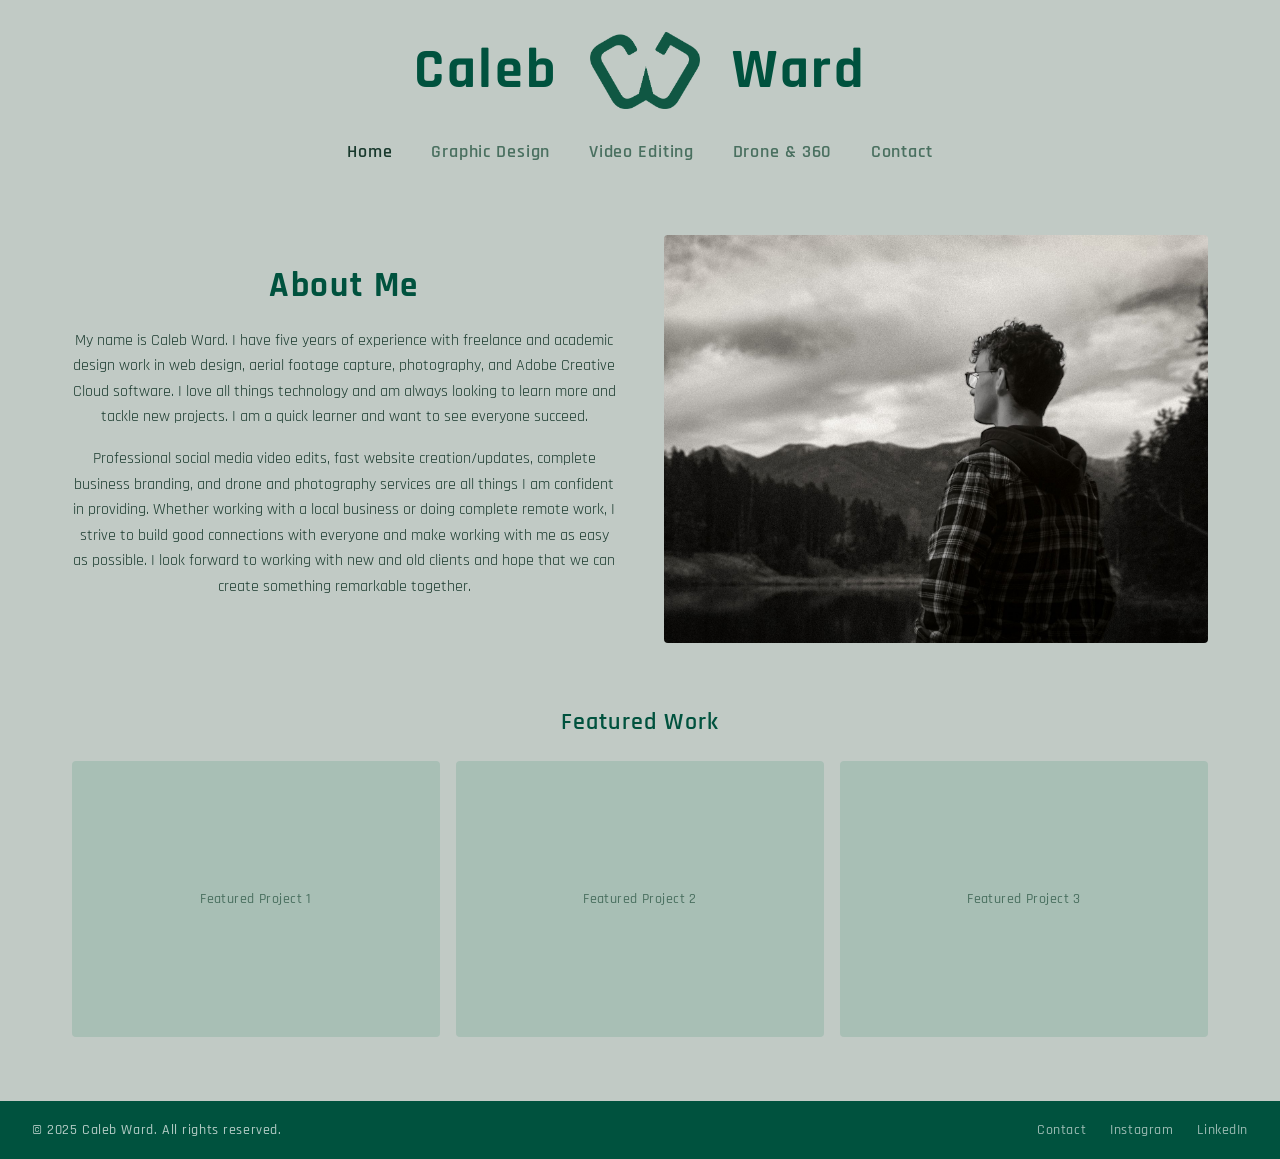
==== index.html @ f496b3b6 "Add files via upload" ====
<!DOCTYPE html>
<html lang="en">
<head>
  <meta charset="UTF-8">
  <meta name="viewport" content="width=device-width, initial-scale=1.0">
  <title>Caleb Ward — Portfolio</title>
  <link href="https://fonts.googleapis.com/css2?family=Rajdhani:wght@400;500;600;700&display=swap" rel="stylesheet">
  <style>
    * { margin: 0; padding: 0; box-sizing: border-box; }

    :root {
      --green-dark: #00523e;
      --green-mid: #2a7a60;
      --bg: #c1cac5;
      --text: #1a3a2e;
      --text-muted: #4a7060;
      --card-bg: #a8bfb5;
      --input-border: #2a7a60;
    }

    body {
      font-family: 'Rajdhani', sans-serif;
      background: var(--bg);
      color: var(--text);
      min-height: 100vh;
      display: flex;
      flex-direction: column;
    }

    /* ── Header ── */
    header {
      text-align: center;
      padding: 2rem 1rem 1rem;
    }

    .logo {
      display: flex;
      align-items: center;
      justify-content: center;
      gap: 2rem;
      margin-bottom: 1.5rem;
    }

    .logo-name {
      font-size: clamp(2rem, 5vw, 3.5rem);
      font-weight: 700;
      color: var(--green-dark);
      letter-spacing: 0.05em;
    }

    .logo-icon {
      width: clamp(65px, 10vw, 110px);
      height: auto;
    }

    /* ── Nav ── */
    nav {
      display: flex;
      justify-content: center;
      gap: clamp(1rem, 3vw, 3rem);
      flex-wrap: wrap;
      padding: 0.5rem 1rem;
    }

    nav a {
      text-decoration: none;
      color: var(--text-muted);
      font-size: clamp(0.95rem, 1.5vw, 1.1rem);
      font-weight: 600;
      letter-spacing: 0.05em;
      transition: color 0.2s;
    }

    nav a:hover, nav a.active {
      color: var(--text);
      font-weight: 600;
    }

    /* ── Main ── */
    main { flex: 1; }

    /* ── Pages ── */
    .page { display: none; padding: 3rem 2rem 4rem; max-width: 1200px; margin: 0 auto; }
    .page.active { display: block; }

    /* ── Titles ── */
    .section-title {
      text-align: center;
      font-size: clamp(1.6rem, 3vw, 2.2rem);
      font-weight: 700;
      color: var(--green-dark);
      margin-bottom: 2.5rem;
      letter-spacing: 0.05em;
    }

    .section-subtitle {
      font-size: clamp(1.2rem, 2vw, 1.5rem);
      font-weight: 600;
      color: var(--green-dark);
      margin: 3rem 0 1.5rem;
      letter-spacing: 0.05em;
      text-align: center;
    }

    /* ── Home layout ── */
    .home-layout {
      display: grid;
      grid-template-columns: 1fr 1fr;
      gap: 3rem;
      align-items: center;
      margin-bottom: 4rem;
    }

    .home-text h2 {
      font-size: clamp(1.5rem, 3vw, 2.2rem);
      font-weight: 700;
      color: var(--green-dark);
      margin-bottom: 1.25rem;
      letter-spacing: 0.05em;
    }

    .home-text p {
      color: var(--text);
      line-height: 1.6;
      margin-bottom: 1rem;
      font-size: 1rem;
      text-align: center;
    }

    .home-photo {
      width: 100%;
      aspect-ratio: 4/3;
      background: var(--card-bg);
      border-radius: 4px;
      overflow: hidden;
      display: flex;
      align-items: center;
      justify-content: center;
      color: var(--text-muted);
      font-size: 0.9rem;
    }

    .home-photo img { width: 100%; height: 100%; object-fit: cover; }

  
    /* ── Featured strip ── */
    .featured-strip {
      display: grid;
      grid-template-columns: repeat(3, 1fr);
      gap: 1rem;
    }

    /* ── Grid ── */
    .grid-2 {
      display: grid;
      grid-template-columns: 1fr 1fr;
      gap: 1.5rem;
    }

    .grid-item {
      background: var(--card-bg);
      border-radius: 4px;
      overflow: hidden;
      aspect-ratio: 16/10;
      display: flex;
      align-items: center;
      justify-content: center;
      color: var(--text-muted);
      font-size: 0.9rem;
      font-weight: 500;
      letter-spacing: 0.03em;
    }

    .grid-item img { width: 100%; height: 100%; object-fit: cover; display: block; }

    /* ── Contact ── */
    .contact-wrap { max-width: 600px; margin: 0 auto; }

    .contact-wrap h2 {
      text-align: center;
      font-size: clamp(1.5rem, 3vw, 2.2rem);
      font-weight: 700;
      color: var(--green-dark);
      margin-bottom: 0.5rem;
      letter-spacing: 0.05em;
    }

    .contact-intro {
      text-align: center;
      color: var(--text-muted);
      font-size: 1rem;
      margin-bottom: 2rem;
      line-height: 1.6;
    }

    .form-row {
      display: grid;
      grid-template-columns: 1fr 1fr;
      gap: 1rem;
      margin-bottom: 1rem;
    }

    .form-field { margin-bottom: 1rem; }

    input, textarea, select {
      width: 100%;
      padding: 0.75rem 1rem;
      background: transparent;
      border: 1.5px solid var(--input-border);
      border-radius: 4px;
      color: var(--text);
      font-family: 'Rajdhani', sans-serif;
      font-size: 1rem;
      font-weight: 500;
      outline: none;
    }

    input::placeholder, textarea::placeholder { color: var(--text-muted); }
    input:focus, textarea:focus, select:focus { border-color: var(--green-dark); }
    select { cursor: pointer; }

    textarea { min-height: 160px; resize: vertical; }

    .btn-send {
      display: block;
      width: 100%;
      padding: 0.9rem;
      background: var(--green-dark);
      color: #fff;
      border: none;
      border-radius: 4px;
      font-family: 'Rajdhani', sans-serif;
      font-size: 1.05rem;
      font-weight: 700;
      letter-spacing: 0.1em;
      cursor: pointer;
      transition: background 0.2s;
    }

    .btn-send:hover { background: var(--green-mid); }

    .contact-details {
      display: grid;
      grid-template-columns: 1fr 1fr;
      gap: 1rem;
      margin-top: 2.5rem;
    }

    .contact-detail-card {
      background: var(--card-bg);
      border-radius: 4px;
      padding: 1.25rem;
      text-align: center;
    }

    .contact-detail-card .label {
      font-size: 0.78rem;
      font-weight: 700;
      color: var(--text-muted);
      letter-spacing: 0.12em;
      text-transform: uppercase;
      margin-bottom: 0.4rem;
    }

    .contact-detail-card .value { font-size: 1rem; font-weight: 600; color: var(--text); }

    /* ── Footer ── */
    footer {
      background: var(--green-dark);
      color: rgba(255,255,255,0.7);
      padding: 1.25rem 2rem;
      display: flex;
      align-items: center;
      justify-content: space-between;
      flex-wrap: wrap;
      gap: 0.5rem;
      font-size: 0.9rem;
      font-weight: 500;
      letter-spacing: 0.04em;
    }

    footer a {
      color: rgba(255,255,255,0.6);
      text-decoration: none;
      transition: color 0.2s;
    }

    footer a:hover { color: #fff; }

    .footer-links { display: flex; gap: 1.5rem; }

    /* ── Responsive ── */
    @media (max-width: 768px) {
     .home-layout { grid-template-columns: 1fr; }
      .grid-2 { grid-template-columns: 1fr; }
      .form-row { grid-template-columns: 1fr; }
      .services { grid-template-columns: 1fr 1fr; }
      .featured-strip { grid-template-columns: 1fr; }
      .contact-details { grid-template-columns: 1fr; }
    }

    @media (max-width: 580px) {
      .home-layout { grid-template-columns: 1fr; }
      .grid-2 { grid-template-columns: 1fr; }
      .form-row { grid-template-columns: 1fr; }
      .services { grid-template-columns: 1fr 1fr; }
      .featured-strip { grid-template-columns: 1fr; }
      .contact-details { grid-template-columns: 1fr; }
      footer { flex-direction: column; text-align: center; }
    }
  </style>
</head>
<body>

<header>
  <div class="logo">
    <span class="logo-name">Caleb</span>
    <img src="images/GreenLogo.png" alt="LogoMark" class="logo-icon">
    <span class="logo-name">Ward</span>
  </div>
  <nav>
    <a href="#" class="active" onclick="return showPage('home', this)">Home</a>
    <a href="#" onclick="return showPage('graphic', this)">Graphic Design</a>
    <a href="#" onclick="return showPage('video', this)">Video Editing</a>
    <a href="#" onclick="return showPage('drone', this)">Drone &amp; 360</a>
    <a href="#" onclick="return showPage('contact', this)">Contact</a>
  </nav>
</header>

<main>

  <!-- Home -->
  <div id="home" class="page active">
    <div class="home-layout">
      <div class="home-text">
        <h2 class="section-title">About Me</h2>
        <p>My name is Caleb Ward. I have five years of experience with freelance and academic design work in web design, aerial footage capture, photography, and Adobe Creative Cloud software. I love all things technology and am always looking to learn more and tackle new projects. I am a quick learner and want to see everyone succeed.</p>
        <p>Professional social media video edits, fast website creation/updates, complete business branding, and drone and photography services are all things I am confident in providing. Whether working with a local business or doing complete remote work, I strive to build good connections with everyone and make working with me as easy as possible. I look forward to working with new and old clients and hope that we can create something remarkable together.</p>
      </div>
      <div class="home-photo">
        <img src="images/ward-self-portrait.jpg" alt="Caleb Ward">
      </div>
    </div>



    <h3 class="section-subtitle">Featured Work</h3>
    <div class="featured-strip">
      <div class="grid-item" style="aspect-ratio:4/3"><span>Featured Project 1</span></div>
      <div class="grid-item" style="aspect-ratio:4/3"><span>Featured Project 2</span></div>
      <div class="grid-item" style="aspect-ratio:4/3"><span>Featured Project 3</span></div>
    </div>
  </div>

  <!-- Graphic Design -->
  <div id="graphic" class="page">
    <h2 class="section-title">Graphic Design</h2>

    <h3 class="section-subtitle">Websites</h3>
    <div class="grid-2">
      <div class="grid-item"><span>Website Project 1</span></div>
      <div class="grid-item"><span>Website Project 2</span></div>
      <div class="grid-item"><span>Website Project 3</span></div>
      <div class="grid-item"><span>Website Project 4</span></div>
      <div class="grid-item"><span>Website Project 5</span></div>
      <div class="grid-item"><span>Website Project 6</span></div>
    </div>

    <h3 class="section-subtitle">Logos &amp; Branding</h3>
    <div class="grid-2">
      <div class="grid-item"><span>Logo Project 1</span></div>
      <div class="grid-item"><span>Logo Project 2</span></div>
      <div class="grid-item"><span>Logo Project 3</span></div>
      <div class="grid-item"><span>Logo Project 4</span></div>
    </div>

    <h3 class="section-subtitle">Print &amp; Social Media</h3>
    <div class="grid-2">
      <div class="grid-item"><span>Print Design 1</span></div>
      <div class="grid-item"><span>Print Design 2</span></div>
      <div class="grid-item"><span>Social Media 1</span></div>
      <div class="grid-item"><span>Social Media 2</span></div>
    </div>
  </div>

  <!-- Video Editing -->
  <div id="video" class="page">
    <h2 class="section-title">Video Editing</h2>

    <h3 class="section-subtitle">Promotional Videos</h3>
    <div class="grid-2">
      <div class="grid-item"><span>Promo Video 1</span></div>
      <div class="grid-item"><span>Promo Video 2</span></div>
      <div class="grid-item"><span>Promo Video 3</span></div>
      <div class="grid-item"><span>Promo Video 4</span></div>
    </div>

    <h3 class="section-subtitle">Social Media Reels</h3>
    <div class="grid-2">
      <div class="grid-item"><span>Reel 1</span></div>
      <div class="grid-item"><span>Reel 2</span></div>
      <div class="grid-item"><span>Reel 3</span></div>
      <div class="grid-item"><span>Reel 4</span></div>
    </div>

    <h3 class="section-subtitle">Event &amp; Documentary</h3>
    <div class="grid-2">
      <div class="grid-item"><span>Event Video 1</span></div>
      <div class="grid-item"><span>Event Video 2</span></div>
      <div class="grid-item"><span>Documentary Clip 1</span></div>
      <div class="grid-item"><span>Documentary Clip 2</span></div>
    </div>
  </div>

  <!-- Drone & 360 -->
  <div id="drone" class="page">
    <h2 class="section-title">Drone &amp; 360</h2>

    <h3 class="section-subtitle">Drone Photography</h3>
    <div class="grid-2">
      <div class="grid-item"><span>Drone Photo 1</span></div>
      <div class="grid-item"><span>Drone Photo 2</span></div>
      <div class="grid-item"><span>Drone Photo 3</span></div>
      <div class="grid-item"><span>Drone Photo 4</span></div>
      <div class="grid-item"><span>Drone Photo 5</span></div>
      <div class="grid-item"><span>Drone Photo 6</span></div>
    </div>

    <h3 class="section-subtitle">Drone Video</h3>
    <div class="grid-2">
      <div class="grid-item"><span>Drone Video 1</span></div>
      <div class="grid-item"><span>Drone Video 2</span></div>
      <div class="grid-item"><span>Drone Video 3</span></div>
      <div class="grid-item"><span>Drone Video 4</span></div>
    </div>

    <h3 class="section-subtitle">360° Photography</h3>
    <div class="grid-2">
      <div class="grid-item"><span>360° View 1</span></div>
      <div class="grid-item"><span>360° View 2</span></div>
      <div class="grid-item"><span>360° View 3</span></div>
      <div class="grid-item"><span>360° View 4</span></div>
    </div>
  </div>

  <!-- Contact -->
  <div id="contact" class="page">
    <div class="contact-wrap">
      <h2>Let's Chat</h2>
      <p class="contact-intro">Have a project in mind? Fill out the form below and I'll get back to you as soon as possible.</p>

      <div class="form-row">
        <input type="text" placeholder="Name">
        <input type="email" placeholder="Email">
      </div>
      <div class="form-field">
        <input type="text" placeholder="Subject">
      </div>
      <div class="form-field">
        <select>
          <option value="" disabled selected>Type of Project</option>
          <option>Web Design</option>
          <option>Video Editing</option>
          <option>Drone &amp; 360</option>
          <option>Branding / Logo</option>
          <option>Other</option>
        </select>
      </div>
      <div class="form-field">
        <textarea placeholder="Your Message"></textarea>
      </div>
      <button class="btn-send">Send Message</button>

      
      </div>
    </div>
  </div>

</main>

<footer>
  <span>&copy; 2025 Caleb Ward. All rights reserved.</span>
  <div class="footer-links">
    <a href="#" onclick="return showPage('contact', document.querySelectorAll('nav a')[4])">Contact</a>
    <a href="#">Instagram</a>
    <a href="#">LinkedIn</a>
  </div>
</footer>

<script>
  function showPage(id, link) {
    document.querySelectorAll('.page').forEach(p => p.classList.remove('active'));
    document.querySelectorAll('nav a').forEach(a => a.classList.remove('active'));
    document.getElementById(id).classList.add('active');
    if (link) link.classList.add('active');
    window.scrollTo(0, 0);
    return false;
  }
</script>
</body>
</html>
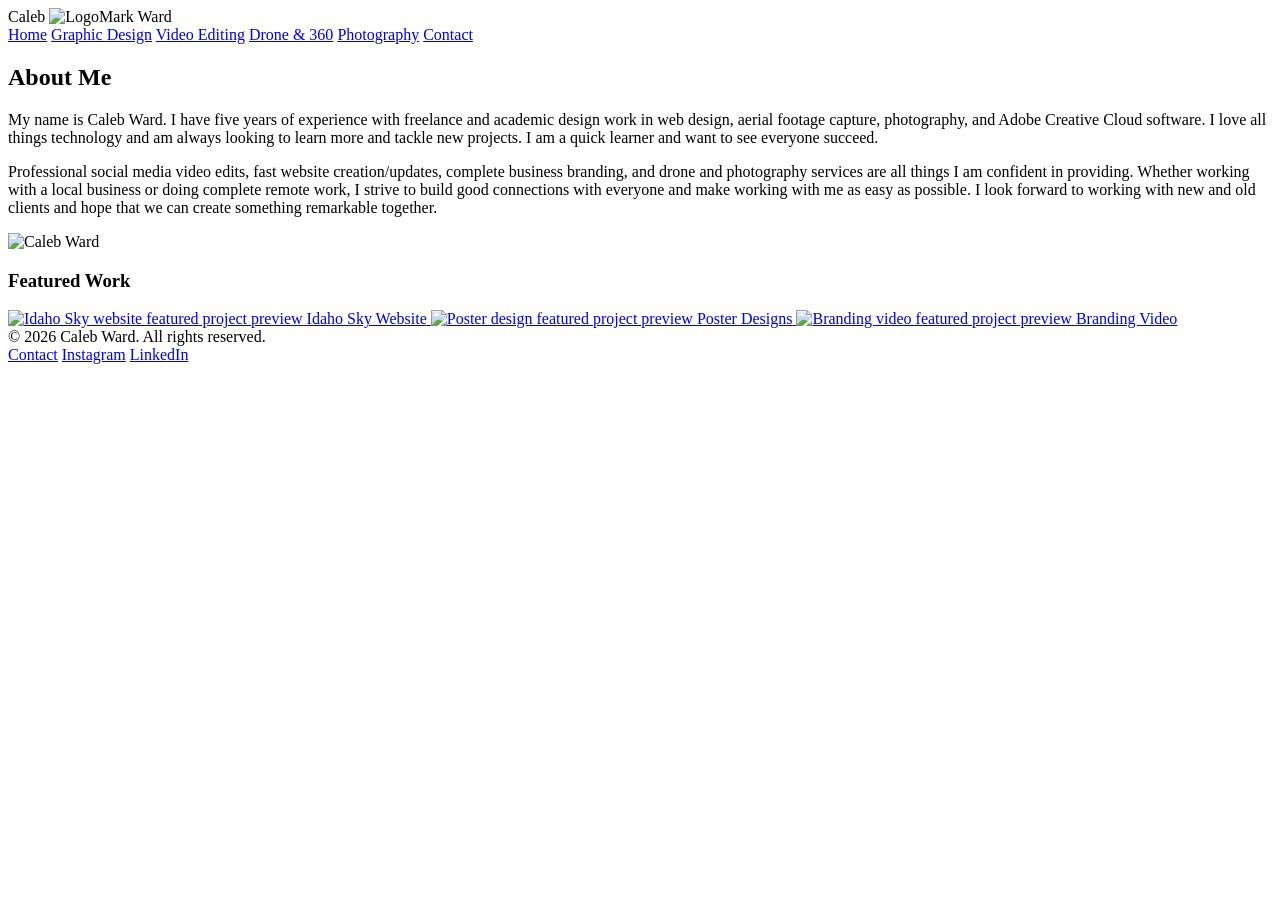
==== commit ac634dc2: "Update index.html" ====
--- a/index.html
+++ b/index.html
@@ -3,312 +3,9 @@
 <head>
   <meta charset="UTF-8">
   <meta name="viewport" content="width=device-width, initial-scale=1.0">
-  <title>Caleb Ward — Portfolio</title>
+  <title>Caleb Ward — Home</title>
+  <link rel="stylesheet" href="styles.css">
   <link href="https://fonts.googleapis.com/css2?family=Rajdhani:wght@400;500;600;700&display=swap" rel="stylesheet">
-  <style>
-    * { margin: 0; padding: 0; box-sizing: border-box; }
-
-    :root {
-      --green-dark: #00523e;
-      --green-mid: #2a7a60;
-      --bg: #c1cac5;
-      --text: #1a3a2e;
-      --text-muted: #4a7060;
-      --card-bg: #a8bfb5;
-      --input-border: #2a7a60;
-    }
-
-    body {
-      font-family: 'Rajdhani', sans-serif;
-      background: var(--bg);
-      color: var(--text);
-      min-height: 100vh;
-      display: flex;
-      flex-direction: column;
-    }
-
-    /* ── Header ── */
-    header {
-      text-align: center;
-      padding: 2rem 1rem 1rem;
-    }
-
-    .logo {
-      display: flex;
-      align-items: center;
-      justify-content: center;
-      gap: 2rem;
-      margin-bottom: 1.5rem;
-    }
-
-    .logo-name {
-      font-size: clamp(2rem, 5vw, 3.5rem);
-      font-weight: 700;
-      color: var(--green-dark);
-      letter-spacing: 0.05em;
-    }
-
-    .logo-icon {
-      width: clamp(65px, 10vw, 110px);
-      height: auto;
-    }
-
-    /* ── Nav ── */
-    nav {
-      display: flex;
-      justify-content: center;
-      gap: clamp(1rem, 3vw, 3rem);
-      flex-wrap: wrap;
-      padding: 0.5rem 1rem;
-    }
-
-    nav a {
-      text-decoration: none;
-      color: var(--text-muted);
-      font-size: clamp(0.95rem, 1.5vw, 1.1rem);
-      font-weight: 600;
-      letter-spacing: 0.05em;
-      transition: color 0.2s;
-    }
-
-    nav a:hover, nav a.active {
-      color: var(--text);
-      font-weight: 600;
-    }
-
-    /* ── Main ── */
-    main { flex: 1; }
-
-    /* ── Pages ── */
-    .page { display: none; padding: 3rem 2rem 4rem; max-width: 1200px; margin: 0 auto; }
-    .page.active { display: block; }
-
-    /* ── Titles ── */
-    .section-title {
-      text-align: center;
-      font-size: clamp(1.6rem, 3vw, 2.2rem);
-      font-weight: 700;
-      color: var(--green-dark);
-      margin-bottom: 2.5rem;
-      letter-spacing: 0.05em;
-    }
-
-    .section-subtitle {
-      font-size: clamp(1.2rem, 2vw, 1.5rem);
-      font-weight: 600;
-      color: var(--green-dark);
-      margin: 3rem 0 1.5rem;
-      letter-spacing: 0.05em;
-      text-align: center;
-    }
-
-    /* ── Home layout ── */
-    .home-layout {
-      display: grid;
-      grid-template-columns: 1fr 1fr;
-      gap: 3rem;
-      align-items: center;
-      margin-bottom: 4rem;
-    }
-
-    .home-text h2 {
-      font-size: clamp(1.5rem, 3vw, 2.2rem);
-      font-weight: 700;
-      color: var(--green-dark);
-      margin-bottom: 1.25rem;
-      letter-spacing: 0.05em;
-    }
-
-    .home-text p {
-      color: var(--text);
-      line-height: 1.6;
-      margin-bottom: 1rem;
-      font-size: 1rem;
-      text-align: center;
-    }
-
-    .home-photo {
-      width: 100%;
-      aspect-ratio: 4/3;
-      background: var(--card-bg);
-      border-radius: 4px;
-      overflow: hidden;
-      display: flex;
-      align-items: center;
-      justify-content: center;
-      color: var(--text-muted);
-      font-size: 0.9rem;
-    }
-
-    .home-photo img { width: 100%; height: 100%; object-fit: cover; }
-
-  
-    /* ── Featured strip ── */
-    .featured-strip {
-      display: grid;
-      grid-template-columns: repeat(3, 1fr);
-      gap: 1rem;
-    }
-
-    /* ── Grid ── */
-    .grid-2 {
-      display: grid;
-      grid-template-columns: 1fr 1fr;
-      gap: 1.5rem;
-    }
-
-    .grid-item {
-      background: var(--card-bg);
-      border-radius: 4px;
-      overflow: hidden;
-      aspect-ratio: 16/10;
-      display: flex;
-      align-items: center;
-      justify-content: center;
-      color: var(--text-muted);
-      font-size: 0.9rem;
-      font-weight: 500;
-      letter-spacing: 0.03em;
-    }
-
-    .grid-item img { width: 100%; height: 100%; object-fit: cover; display: block; }
-
-    /* ── Contact ── */
-    .contact-wrap { max-width: 600px; margin: 0 auto; }
-
-    .contact-wrap h2 {
-      text-align: center;
-      font-size: clamp(1.5rem, 3vw, 2.2rem);
-      font-weight: 700;
-      color: var(--green-dark);
-      margin-bottom: 0.5rem;
-      letter-spacing: 0.05em;
-    }
-
-    .contact-intro {
-      text-align: center;
-      color: var(--text-muted);
-      font-size: 1rem;
-      margin-bottom: 2rem;
-      line-height: 1.6;
-    }
-
-    .form-row {
-      display: grid;
-      grid-template-columns: 1fr 1fr;
-      gap: 1rem;
-      margin-bottom: 1rem;
-    }
-
-    .form-field { margin-bottom: 1rem; }
-
-    input, textarea, select {
-      width: 100%;
-      padding: 0.75rem 1rem;
-      background: transparent;
-      border: 1.5px solid var(--input-border);
-      border-radius: 4px;
-      color: var(--text);
-      font-family: 'Rajdhani', sans-serif;
-      font-size: 1rem;
-      font-weight: 500;
-      outline: none;
-    }
-
-    input::placeholder, textarea::placeholder { color: var(--text-muted); }
-    input:focus, textarea:focus, select:focus { border-color: var(--green-dark); }
-    select { cursor: pointer; }
-
-    textarea { min-height: 160px; resize: vertical; }
-
-    .btn-send {
-      display: block;
-      width: 100%;
-      padding: 0.9rem;
-      background: var(--green-dark);
-      color: #fff;
-      border: none;
-      border-radius: 4px;
-      font-family: 'Rajdhani', sans-serif;
-      font-size: 1.05rem;
-      font-weight: 700;
-      letter-spacing: 0.1em;
-      cursor: pointer;
-      transition: background 0.2s;
-    }
-
-    .btn-send:hover { background: var(--green-mid); }
-
-    .contact-details {
-      display: grid;
-      grid-template-columns: 1fr 1fr;
-      gap: 1rem;
-      margin-top: 2.5rem;
-    }
-
-    .contact-detail-card {
-      background: var(--card-bg);
-      border-radius: 4px;
-      padding: 1.25rem;
-      text-align: center;
-    }
-
-    .contact-detail-card .label {
-      font-size: 0.78rem;
-      font-weight: 700;
-      color: var(--text-muted);
-      letter-spacing: 0.12em;
-      text-transform: uppercase;
-      margin-bottom: 0.4rem;
-    }
-
-    .contact-detail-card .value { font-size: 1rem; font-weight: 600; color: var(--text); }
-
-    /* ── Footer ── */
-    footer {
-      background: var(--green-dark);
-      color: rgba(255,255,255,0.7);
-      padding: 1.25rem 2rem;
-      display: flex;
-      align-items: center;
-      justify-content: space-between;
-      flex-wrap: wrap;
-      gap: 0.5rem;
-      font-size: 0.9rem;
-      font-weight: 500;
-      letter-spacing: 0.04em;
-    }
-
-    footer a {
-      color: rgba(255,255,255,0.6);
-      text-decoration: none;
-      transition: color 0.2s;
-    }
-
-    footer a:hover { color: #fff; }
-
-    .footer-links { display: flex; gap: 1.5rem; }
-
-    /* ── Responsive ── */
-    @media (max-width: 768px) {
-     .home-layout { grid-template-columns: 1fr; }
-      .grid-2 { grid-template-columns: 1fr; }
-      .form-row { grid-template-columns: 1fr; }
-      .services { grid-template-columns: 1fr 1fr; }
-      .featured-strip { grid-template-columns: 1fr; }
-      .contact-details { grid-template-columns: 1fr; }
-    }
-
-    @media (max-width: 580px) {
-      .home-layout { grid-template-columns: 1fr; }
-      .grid-2 { grid-template-columns: 1fr; }
-      .form-row { grid-template-columns: 1fr; }
-      .services { grid-template-columns: 1fr 1fr; }
-      .featured-strip { grid-template-columns: 1fr; }
-      .contact-details { grid-template-columns: 1fr; }
-      footer { flex-direction: column; text-align: center; }
-    }
-  </style>
 </head>
 <body>
 
@@ -319,18 +16,17 @@
     <span class="logo-name">Ward</span>
   </div>
   <nav>
-    <a href="#" class="active" onclick="return showPage('home', this)">Home</a>
-    <a href="#" onclick="return showPage('graphic', this)">Graphic Design</a>
-    <a href="#" onclick="return showPage('video', this)">Video Editing</a>
-    <a href="#" onclick="return showPage('drone', this)">Drone &amp; 360</a>
-    <a href="#" onclick="return showPage('contact', this)">Contact</a>
+    <a href="index.html" class="active">Home</a>
+    <a href="graphic-design.html">Graphic Design</a>
+    <a href="video-editing.html">Video Editing</a>
+    <a href="drone-360.html">Drone &amp; 360</a>
+    <a href="photography.html">Photography</a>
+    <a href="contact.html">Contact</a>
   </nav>
 </header>
 
 <main>
-
-  <!-- Home -->
-  <div id="home" class="page active">
+  <section class="body-page home">
     <div class="home-layout">
       <div class="home-text">
         <h2 class="section-title">About Me</h2>
@@ -338,164 +34,38 @@
         <p>Professional social media video edits, fast website creation/updates, complete business branding, and drone and photography services are all things I am confident in providing. Whether working with a local business or doing complete remote work, I strive to build good connections with everyone and make working with me as easy as possible. I look forward to working with new and old clients and hope that we can create something remarkable together.</p>
       </div>
       <div class="home-photo">
-        <img src="images/ward-self-portrait.jpg" alt="Caleb Ward">
+        <img src="https://res.cloudinary.com/dewtyrnh4/image/upload/v1776529336/ward-self-portrait.jpg" alt="Caleb Ward">
       </div>
     </div>
 
-
-
     <h3 class="section-subtitle">Featured Work</h3>
     <div class="featured-strip">
-      <div class="grid-item" style="aspect-ratio:4/3"><span>Featured Project 1</span></div>
-      <div class="grid-item" style="aspect-ratio:4/3"><span>Featured Project 2</span></div>
-      <div class="grid-item" style="aspect-ratio:4/3"><span>Featured Project 3</span></div>
+      <a class="grid-item photo-landscape featured-project-card" href="graphic-design.html?showcase=idaho-sky" aria-label="Open Idaho Sky featured project">
+        <img src="https://res.cloudinary.com/dewtyrnh4/image/upload/v1776544668/MacbookIdahoMockup_xjih4t.jpg" alt="Idaho Sky website featured project preview">
+        <span>Idaho Sky Website</span>
+      </a>
+      <a class="grid-item photo-landscape featured-project-card" href="graphic-design.html?image=https%3A%2F%2Fres.cloudinary.com%2Fdewtyrnh4%2Fimage%2Fupload%2Fv1776549017%2FPostersExpanded_szpkbn.jpg" aria-label="Open Posters featured project">
+        <img src="https://res.cloudinary.com/dewtyrnh4/image/upload/v1776549017/PostersExpanded_szpkbn.jpg" alt="Poster design featured project preview">
+        <span>Poster Designs</span>
+      </a>
+      <a class="grid-item photo-landscape featured-project-card" href="video-editing.html?video=YKCeKWzE3LI" aria-label="Open Branding featured project">
+        <img src="https://res.cloudinary.com/dewtyrnh4/image/upload/v1776590146/LogosThumbnail_nawhid.jpg" alt="Branding video featured project preview">
+        <span>Branding Video</span>
+      </a>
     </div>
-  </div>
-
-  <!-- Graphic Design -->
-  <div id="graphic" class="page">
-    <h2 class="section-title">Graphic Design</h2>
-
-    <h3 class="section-subtitle">Websites</h3>
-    <div class="grid-2">
-      <div class="grid-item"><span>Website Project 1</span></div>
-      <div class="grid-item"><span>Website Project 2</span></div>
-      <div class="grid-item"><span>Website Project 3</span></div>
-      <div class="grid-item"><span>Website Project 4</span></div>
-      <div class="grid-item"><span>Website Project 5</span></div>
-      <div class="grid-item"><span>Website Project 6</span></div>
-    </div>
-
-    <h3 class="section-subtitle">Logos &amp; Branding</h3>
-    <div class="grid-2">
-      <div class="grid-item"><span>Logo Project 1</span></div>
-      <div class="grid-item"><span>Logo Project 2</span></div>
-      <div class="grid-item"><span>Logo Project 3</span></div>
-      <div class="grid-item"><span>Logo Project 4</span></div>
-    </div>
-
-    <h3 class="section-subtitle">Print &amp; Social Media</h3>
-    <div class="grid-2">
-      <div class="grid-item"><span>Print Design 1</span></div>
-      <div class="grid-item"><span>Print Design 2</span></div>
-      <div class="grid-item"><span>Social Media 1</span></div>
-      <div class="grid-item"><span>Social Media 2</span></div>
-    </div>
-  </div>
-
-  <!-- Video Editing -->
-  <div id="video" class="page">
-    <h2 class="section-title">Video Editing</h2>
-
-    <h3 class="section-subtitle">Promotional Videos</h3>
-    <div class="grid-2">
-      <div class="grid-item"><span>Promo Video 1</span></div>
-      <div class="grid-item"><span>Promo Video 2</span></div>
-      <div class="grid-item"><span>Promo Video 3</span></div>
-      <div class="grid-item"><span>Promo Video 4</span></div>
-    </div>
-
-    <h3 class="section-subtitle">Social Media Reels</h3>
-    <div class="grid-2">
-      <div class="grid-item"><span>Reel 1</span></div>
-      <div class="grid-item"><span>Reel 2</span></div>
-      <div class="grid-item"><span>Reel 3</span></div>
-      <div class="grid-item"><span>Reel 4</span></div>
-    </div>
-
-    <h3 class="section-subtitle">Event &amp; Documentary</h3>
-    <div class="grid-2">
-      <div class="grid-item"><span>Event Video 1</span></div>
-      <div class="grid-item"><span>Event Video 2</span></div>
-      <div class="grid-item"><span>Documentary Clip 1</span></div>
-      <div class="grid-item"><span>Documentary Clip 2</span></div>
-    </div>
-  </div>
-
-  <!-- Drone & 360 -->
-  <div id="drone" class="page">
-    <h2 class="section-title">Drone &amp; 360</h2>
-
-    <h3 class="section-subtitle">Drone Photography</h3>
-    <div class="grid-2">
-      <div class="grid-item"><span>Drone Photo 1</span></div>
-      <div class="grid-item"><span>Drone Photo 2</span></div>
-      <div class="grid-item"><span>Drone Photo 3</span></div>
-      <div class="grid-item"><span>Drone Photo 4</span></div>
-      <div class="grid-item"><span>Drone Photo 5</span></div>
-      <div class="grid-item"><span>Drone Photo 6</span></div>
-    </div>
-
-    <h3 class="section-subtitle">Drone Video</h3>
-    <div class="grid-2">
-      <div class="grid-item"><span>Drone Video 1</span></div>
-      <div class="grid-item"><span>Drone Video 2</span></div>
-      <div class="grid-item"><span>Drone Video 3</span></div>
-      <div class="grid-item"><span>Drone Video 4</span></div>
-    </div>
-
-    <h3 class="section-subtitle">360° Photography</h3>
-    <div class="grid-2">
-      <div class="grid-item"><span>360° View 1</span></div>
-      <div class="grid-item"><span>360° View 2</span></div>
-      <div class="grid-item"><span>360° View 3</span></div>
-      <div class="grid-item"><span>360° View 4</span></div>
-    </div>
-  </div>
-
-  <!-- Contact -->
-  <div id="contact" class="page">
-    <div class="contact-wrap">
-      <h2>Let's Chat</h2>
-      <p class="contact-intro">Have a project in mind? Fill out the form below and I'll get back to you as soon as possible.</p>
-
-      <div class="form-row">
-        <input type="text" placeholder="Name">
-        <input type="email" placeholder="Email">
-      </div>
-      <div class="form-field">
-        <input type="text" placeholder="Subject">
-      </div>
-      <div class="form-field">
-        <select>
-          <option value="" disabled selected>Type of Project</option>
-          <option>Web Design</option>
-          <option>Video Editing</option>
-          <option>Drone &amp; 360</option>
-          <option>Branding / Logo</option>
-          <option>Other</option>
-        </select>
-      </div>
-      <div class="form-field">
-        <textarea placeholder="Your Message"></textarea>
-      </div>
-      <button class="btn-send">Send Message</button>
-
-      
-      </div>
-    </div>
-  </div>
+  </section>
 
 </main>
 
 <footer>
-  <span>&copy; 2025 Caleb Ward. All rights reserved.</span>
+  <span>&copy; 2026 Caleb Ward. All rights reserved.</span>
   <div class="footer-links">
-    <a href="#" onclick="return showPage('contact', document.querySelectorAll('nav a')[4])">Contact</a>
+    <a href="contact.html">Contact</a>
     <a href="#">Instagram</a>
     <a href="#">LinkedIn</a>
   </div>
 </footer>
-
-<script>
-  function showPage(id, link) {
-    document.querySelectorAll('.page').forEach(p => p.classList.remove('active'));
-    document.querySelectorAll('nav a').forEach(a => a.classList.remove('active'));
-    document.getElementById(id).classList.add('active');
-    if (link) link.classList.add('active');
-    window.scrollTo(0, 0);
-    return false;
-  }
-</script>
+  <script src="scripts.js" defer></script>
 </body>
 </html>
+
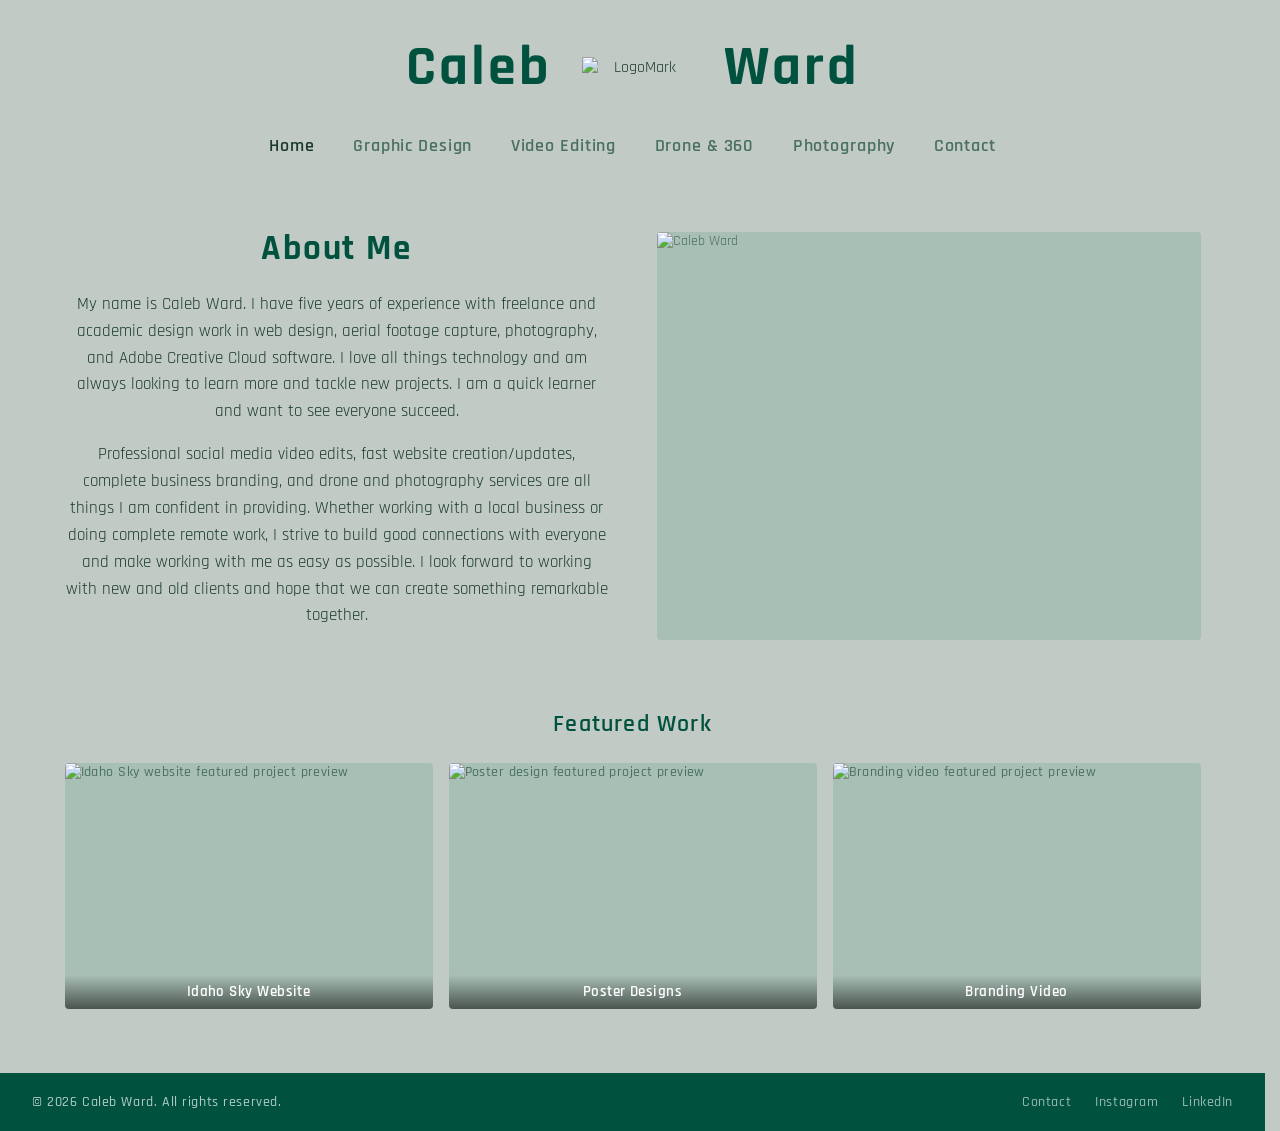
==== commit dd73d819: "Update index.html" ====
--- a/index.html
+++ b/index.html
@@ -5,6 +5,7 @@
   <meta name="viewport" content="width=device-width, initial-scale=1.0">
   <title>Caleb Ward — Home</title>
   <link rel="stylesheet" href="styles.css">
+  <link rel="icon" type="image/x-icon" href="https://res.cloudinary.com/dewtyrnh4/image/upload/v1776591580/favicon_opwxib.ico">
   <link href="https://fonts.googleapis.com/css2?family=Rajdhani:wght@400;500;600;700&display=swap" rel="stylesheet">
 </head>
 <body>
--- a/styles.css
+++ b/styles.css
@@ -0,0 +1,1060 @@
+* { margin: 0; padding: 0; box-sizing: border-box; }
+
+  html { scrollbar-gutter: stable; }
+
+    :root {
+      --green-dark: #00523e;
+      --green-mid: #2a7a60;
+      --bg: #c1cac5;
+      --text: #1a3a2e;
+      --text-muted: #4a7060;
+      --card-bg: #a8bfb5;
+      --input-border: #2a7a60;
+    }
+
+    body {
+      font-family: 'Rajdhani', sans-serif;
+      background: var(--bg);
+      color: var(--text);
+      min-height: 100vh;
+      display: flex;
+      flex-direction: column;
+    }
+
+    /* ── Header ── */
+    header {
+      text-align: center;
+      padding: 2rem 1rem 1rem;
+    }
+
+    .logo {
+      display: flex;
+      align-items: center;
+      justify-content: center;
+      gap: 2rem;
+      margin-bottom: 1.5rem;
+    }
+
+    .logo-name {
+      font-size: clamp(2rem, 5vw, 3.5rem);
+      font-weight: 700;
+      color: var(--green-dark);
+      letter-spacing: 0.05em;
+    }
+
+    .logo-icon {
+      width: clamp(65px, 10vw, 110px);
+      height: auto;
+    }
+
+    /* ── Nav ── */
+    nav {
+      display: flex;
+      justify-content: center;
+      gap: clamp(1rem, 3vw, 3rem);
+      flex-wrap: wrap;
+      padding: 0.5rem 1rem;
+    }
+
+    nav a {
+      text-decoration: none;
+      color: var(--text-muted);
+      font-size: clamp(0.95rem, 1.5vw, 1.1rem);
+      font-weight: 600;
+      letter-spacing: 0.05em;
+      transition: color 0.2s;
+    }
+
+    nav a:hover, nav a.active {
+      color: var(--text);
+      font-weight: 600;
+    }
+
+      p {
+    font-family: 'Rajdhani', sans-serif;
+      color: var(--text);
+      line-height: 1.6;
+      margin-bottom: 1rem;
+      font-size: 1.05rem;
+      text-align: center;
+    }
+    /* ── Main ── */
+    main { flex: 1; }
+
+    /* ── Pages ── */
+    .body-page {  padding: 1rem 2rem 1rem;
+        max-width: 1000px;
+        margin: 0 auto; }
+
+    .body-page.home{
+        padding: 2.8rem 2rem 4rem; max-width: 1200px; margin: 0 auto;
+    }
+
+
+    /* ── Titles ── */
+    .section-title {
+      text-align: center;
+      font-size: clamp(1.6rem, 3vw, 2.2rem);
+      font-weight: 700;
+      color: var(--green-dark);
+      margin-bottom: 1.5rem;
+      letter-spacing: 0.05em;
+    }
+
+    .section-subtitle {
+      font-size: clamp(1.2rem, 2vw, 1.5rem);
+      font-weight: 600;
+      color: var(--green-dark);
+      margin: 1rem 0 1.5rem;
+      letter-spacing: 0.05em;
+      text-align: center;
+    }
+
+    /* ── Home layout ── */
+    .home-layout {
+      display: grid;
+      grid-template-columns: 1fr 1fr;
+      gap: 3rem;
+      align-items: center;
+      margin-bottom: 4rem;
+    }
+
+    .home-text h2 {
+      font-size: clamp(1.5rem, 3vw, 2.2rem);
+      font-weight: 700;
+      color: var(--green-dark);
+      margin-bottom: 1.25rem;
+      letter-spacing: 0.05em;
+    }
+
+ 
+
+    .home-photo {
+      width: 100%;
+      aspect-ratio: 4/3;
+      background: var(--card-bg);
+      border-radius: 4px;
+      overflow: hidden;
+      display: flex;
+      align-items: center;
+      justify-content: center;
+      color: var(--text-muted);
+      font-size: 0.9rem;
+    }
+
+    .home-photo img { width: 100%; height: 100%; object-fit: cover; }
+
+  
+    /* ── Featured strip ── */
+    .featured-strip {
+      display: grid;
+      grid-template-columns: repeat(3, 1fr);
+      gap: 1rem;
+    }
+
+    .featured-project-card {
+      position: relative;
+      display: block;
+      text-decoration: none;
+      color: inherit;
+    }
+
+    .featured-project-card img {
+      width: 100%;
+      height: 100%;
+      object-fit: cover;
+      display: block;
+      cursor: pointer;
+    }
+
+    .featured-project-card span {
+      position: absolute;
+      left: 0;
+      right: 0;
+      bottom: 0;
+      padding: 0.45rem 0.6rem;
+      background: linear-gradient(to top, rgba(0, 0, 0, 0.56), rgba(0, 0, 0, 0));
+      color: #ffffff;
+      text-align: center;
+      font-size: 0.95rem;
+      font-weight: 600;
+      letter-spacing: 0.03em;
+      pointer-events: none;
+    }
+
+    /* ── Grid ── */
+    .grid-2 {
+      display: grid;
+      grid-template-columns: 1fr 1fr;
+      gap: 1.5rem;
+      padding-bottom:3rem;
+    }
+
+    .vertical-video-grid {
+      grid-template-columns: repeat(4, 1fr);
+    }
+
+    .grid-item {
+      background: var(--card-bg);
+      border-radius: 4px;
+      overflow: hidden;
+      min-width: 0;
+      aspect-ratio: 16/10;
+      display: flex;
+      align-items: center;
+      justify-content: center;
+      color: var(--text-muted);
+      font-size: 0.9rem;
+      font-weight: 500;
+      letter-spacing: 0.03em;
+    }
+
+    .grid-item img {
+      width: 100%;
+      height: 100%;
+      object-fit: cover;
+      display: block;
+      cursor: zoom-in;
+      transition: transform 0.2s ease;
+    }
+
+    .grid-item:hover img { transform: scale(1.02); }
+
+    .grid-item.featured-project-card {
+      display: block;
+      position: relative;
+    }
+
+    .grid-item.photo-landscape { aspect-ratio: 3 / 2; }
+    .grid-item.photo-4x6 { aspect-ratio: 2 / 3; }
+
+    .video-tile {
+      position: relative;
+      cursor: pointer;
+      background: #0d1a15;
+      aspect-ratio: 16 / 9;
+    }
+
+    .scan-tile {
+      overflow: hidden;
+      background:
+        radial-gradient(circle at 18% 18%, rgba(117, 255, 204, 0.28), transparent 26%),
+        radial-gradient(circle at 82% 78%, rgba(62, 116, 97, 0.42), transparent 30%),
+        linear-gradient(140deg, #07100d 0%, #0b1d18 54%, #050908 100%);
+    }
+
+    .scan-tile::before {
+      content: '';
+      position: absolute;
+      inset: 0;
+      background-image:
+        linear-gradient(rgba(255, 255, 255, 0.04) 1px, transparent 1px),
+        linear-gradient(90deg, rgba(255, 255, 255, 0.04) 1px, transparent 1px);
+      background-size: 38px 38px;
+      opacity: 0.28;
+      mix-blend-mode: screen;
+      pointer-events: none;
+    }
+
+    .scan-tile::after {
+      content: '';
+      position: absolute;
+      inset: 10%;
+      border: 1px solid rgba(140, 255, 206, 0.18);
+      border-radius: 999px;
+      box-shadow: 0 0 0 1px rgba(0, 0, 0, 0.2) inset;
+      pointer-events: none;
+      transform: translate3d(0, 0, 0);
+    }
+
+    .scan-thumbnail {
+      position: relative;
+      z-index: 1;
+    }
+
+    .scan-open-btn {
+      inset: 0;
+      width: 100%;
+      height: 100%;
+      transform: none;
+      left: 0;
+      top: 0;
+      border-radius: inherit;
+      background: transparent;
+      cursor: grab;
+      z-index: 2;
+    }
+
+    .scan-open-btn::before {
+      content: '';
+      position: absolute;
+      left: 50%;
+      top: 50%;
+      width: 28px;
+      height: 28px;
+      transform: translate(-50%, -50%);
+      background:
+        linear-gradient(#ffffff, #ffffff) 7px 1px / 4px 11px no-repeat,
+        linear-gradient(#ffffff, #ffffff) 12px 0 / 4px 14px no-repeat,
+        linear-gradient(#ffffff, #ffffff) 17px 3px / 4px 10px no-repeat,
+        linear-gradient(#ffffff, #ffffff) 22px 7px / 4px 7px no-repeat,
+        linear-gradient(#ffffff, #ffffff) 2px 10px / 4px 11px no-repeat,
+        linear-gradient(#ffffff, #ffffff) 7px 11px / 4px 11px no-repeat,
+        linear-gradient(#ffffff, #ffffff) 12px 11px / 4px 11px no-repeat,
+        linear-gradient(#ffffff, #ffffff) 17px 12px / 4px 10px no-repeat,
+        linear-gradient(#ffffff, #ffffff) 7px 19px / 16px 6px no-repeat;
+      border-radius: 8px;
+      opacity: 0.92;
+    }
+
+    .scan-open-btn:hover {
+      transform: none;
+      background: transparent;
+      cursor: grabbing;
+    }
+
+    .scan-open-btn::after {
+      content: '';
+      position: absolute;
+      left: 50%;
+      top: 50%;
+      width: 16px;
+      height: 14px;
+      transform: translate(1px, 6px);
+      border: 3px solid #ffffff;
+      border-top: 0;
+      border-radius: 0 0 14px 14px;
+      box-sizing: border-box;
+      opacity: 0.92;
+    }
+
+    .video-tile.photo-landscape,
+    .video-tile.photo-4x6 {
+      aspect-ratio: 16 / 9;
+    }
+
+    .video-tile.vertical-video {
+      aspect-ratio: 9 / 16;
+    }
+
+    .video-poster {
+      width: 100%;
+      height: 100%;
+      object-fit: cover;
+      display: block;
+    }
+
+    .video-frame {
+      position: absolute;
+      inset: 0;
+      display: none;
+    }
+
+    .video-tile.playing .video-frame {
+      display: block;
+    }
+
+    .video-frame iframe {
+      width: 100%;
+      height: 100%;
+      border: 0;
+      display: block;
+    }
+
+    .campus-tour-tile {
+      position: relative;
+      grid-column: 1 / -1;
+      width: 100%;
+      max-width: 100%;
+      aspect-ratio: 16 / 9;
+      min-height: 420px;
+      background: #09130f;
+      border: 1px solid rgba(0, 0, 0, 0.15);
+      overflow: hidden;
+    }
+
+    .campus-tour-fullscreen-btn {
+      position: absolute;
+      top: 10px;
+      right: 10px;
+      z-index: 3;
+      border: 0;
+      border-radius: 999px;
+      padding: 0.45rem 0.75rem;
+      font-size: 0.74rem;
+      font-weight: 600;
+      letter-spacing: 0.04em;
+      text-transform: uppercase;
+      color: #ffffff;
+      background: rgba(0, 0, 0, 0.62);
+      backdrop-filter: blur(3px);
+      -webkit-backdrop-filter: blur(3px);
+      cursor: pointer;
+      transition: background 0.2s ease, transform 0.2s ease;
+    }
+
+    .campus-tour-fullscreen-btn:hover {
+      background: rgba(0, 0, 0, 0.82);
+      transform: translateY(-1px);
+    }
+
+    .campus-tour-tile iframe {
+      width: 100%;
+      height: 100%;
+      max-width: 100%;
+      border: 0;
+      display: block;
+      background: #09130f;
+    }
+
+    .video-play-btn {
+      position: absolute;
+      left: 50%;
+      top: 50%;
+      transform: translate(-50%, -50%);
+      width: 64px;
+      height: 64px;
+      border-radius: 50%;
+      border: none;
+      background: rgba(0, 0, 0, 0.62);
+      cursor: pointer;
+      transition: transform 0.2s ease, background 0.2s ease;
+      z-index: 2;
+    }
+
+    .video-play-btn::before {
+      content: '';
+      position: absolute;
+      left: 25px;
+      top: 19px;
+      width: 0;
+      height: 0;
+      border-top: 12px solid transparent;
+      border-bottom: 12px solid transparent;
+      border-left: 18px solid #fff;
+    }
+
+    .video-play-btn:hover {
+      transform: translate(-50%, -50%) scale(1.05);
+      background: rgba(0, 0, 0, 0.78);
+    }
+
+    .video-play-btn.scan-play-btn {
+      width: 92px;
+      height: 92px;
+      border-radius: 0;
+      background: transparent;
+      background-image: url('https://res.cloudinary.com/dewtyrnh4/image/upload/v1776585358/GrabbyHand_rm1j3c.png');
+      background-position: center;
+      background-repeat: no-repeat;
+      background-size: contain;
+    }
+
+    .video-play-btn.scan-play-btn::before {
+      content: none;
+    }
+
+    .video-play-btn.scan-play-btn:hover {
+      transform: translate(-50%, -50%) scale(1.05);
+      background-color: transparent;
+    }
+
+    .video-expand-btn.scan-expand-btn {
+      position: absolute;
+      right: 10px;
+      top: 10px;
+      z-index: 3;
+      display: none;
+      border: 0;
+      border-radius: 999px;
+      padding: 6px 10px;
+      font-size: 0.75rem;
+      letter-spacing: 0.04em;
+      text-transform: uppercase;
+      color: #ffffff;
+      background: rgba(0, 0, 0, 0.65);
+      backdrop-filter: blur(3px);
+      -webkit-backdrop-filter: blur(3px);
+      cursor: pointer;
+      transition: background 0.2s ease, transform 0.2s ease;
+    }
+
+    .video-tile.playing .video-expand-btn.scan-expand-btn {
+      display: inline-flex;
+      align-items: center;
+      justify-content: center;
+    }
+
+    .video-expand-btn.scan-expand-btn:hover {
+      background: rgba(0, 0, 0, 0.82);
+      transform: translateY(-1px);
+    }
+
+    .video-modal {
+      position: fixed;
+      top: 0;
+      left: 0;
+      width: 100vw;
+      height: 100vh;
+      background: rgba(10, 25, 20, 0.7);
+      backdrop-filter: blur(7px);
+      -webkit-backdrop-filter: blur(7px);
+      display: flex;
+      align-items: center;
+      justify-content: center;
+      padding: 1.25rem;
+      opacity: 0;
+      pointer-events: none;
+      transition: opacity 0.2s ease;
+      z-index: 10001;
+    }
+
+    .video-modal.open {
+      opacity: 1;
+      pointer-events: auto;
+    }
+
+    .video-modal-stage {
+      width: min(1200px, 92vw);
+      aspect-ratio: 16 / 9;
+      max-height: 82vh;
+      border-radius: 10px;
+      box-shadow: 0 18px 40px rgba(0, 0, 0, 0.35);
+      overflow: hidden;
+      background: #0d1a15;
+    }
+
+    .video-modal-stage iframe {
+      width: 100%;
+      height: 100%;
+      border: 0;
+      display: block;
+      background: #0d1a15;
+    }
+
+    .video-modal-stage.vertical {
+      width: min(92vw, 460px);
+      aspect-ratio: 9 / 16;
+      max-height: 82vh;
+    }
+
+    .video-modal-stage.scan-stage {
+      width: min(1200px, calc(100vw - 2.5rem));
+      aspect-ratio: auto;
+      height: min(84vh, 760px);
+      max-height: 84vh;
+    }
+
+    .video-modal-stage.scan-stage iframe {
+      width: 100%;
+      height: 100%;
+    }
+
+    .section-intro {
+      max-width: 760px;
+      margin: 0 auto 1.75rem;
+      color: var(--text-muted);
+      text-align: center;
+      font-size: 1.06rem;
+      line-height: 1.7;
+    }
+
+    .scan-grid {
+      display: grid;
+      grid-template-columns: 1fr;
+      gap: 1.5rem;
+      padding-bottom: 3rem;
+    }
+
+    .scan-card {
+      background: var(--card-bg);
+      border-radius: 6px;
+      overflow: hidden;
+      box-shadow: 0 16px 30px rgba(0, 0, 0, 0.14);
+    }
+
+    .scan-card-copy {
+      padding: 1.25rem 1.25rem 0.25rem;
+      text-align: center;
+    }
+
+    .scan-card-copy p {
+      margin-bottom: 0.75rem;
+      color: var(--text);
+    }
+
+    .scan-frame-wrap {
+      position: relative;
+      width: 100%;
+      aspect-ratio: 888 / 500;
+      background: #ffffff;
+    }
+
+    .scan-frame-wrap iframe {
+      width: 100%;
+      height: 100%;
+      display: block;
+      border: 0;
+    }
+
+    .website-showcase-trigger {
+      border: none;
+      padding: 0;
+      cursor: pointer;
+      position: relative;
+    }
+
+    .website-showcase-overlay {
+      position: absolute;
+      inset: 0;
+      display: flex;
+      align-items: center;
+      justify-content: center;
+      background: rgba(65, 65, 65, 0.45);
+      color: #f3f3f3;
+      letter-spacing: 0.08em;
+      font-size: 1.05rem;
+      font-weight: 700;
+      text-transform: uppercase;
+      opacity: 0;
+      transition: opacity 0.24s ease;
+    }
+
+    .website-showcase-trigger:hover .website-showcase-overlay,
+    .website-showcase-trigger:focus-visible .website-showcase-overlay {
+      opacity: 1;
+    }
+
+    .album-card {
+      display: flex;
+      flex-direction: column;
+      gap: 0.75rem;
+    }
+
+    .album-btn {
+      text-align: center;
+      text-decoration: none;
+      margin-top: 0.15rem;
+    }
+
+    body.lightbox-open {
+      overflow-y: scroll;
+      touch-action: none;
+    }
+
+    .lightbox {
+      position: fixed;
+      top: 0;
+      left: 0;
+      width: 100vw;
+      height: 100vh;
+      background: rgba(10, 25, 20, 0.6);
+      backdrop-filter: blur(6px);
+      -webkit-backdrop-filter: blur(6px);
+      display: flex;
+      align-items: center;
+      justify-content: center;
+      padding: 1.25rem;
+      opacity: 0;
+      pointer-events: none;
+      transition: opacity 0.2s ease;
+      z-index: 9999;
+      overscroll-behavior: contain;
+    }
+
+    .lightbox.open {
+      opacity: 1;
+      pointer-events: auto;
+    }
+
+    .lightbox img {
+      max-width: min(1100px, 92vw);
+      max-height: 88vh;
+      width: auto;
+      height: auto;
+      border-radius: 8px;
+      box-shadow: 0 18px 40px rgba(0, 0, 0, 0.35);
+      background: #0d1a15;
+      transform-origin: center;
+      transition: transform 0.15s ease;
+    }
+
+    .lightbox img.dragging { cursor: grabbing !important; }
+
+    .website-modal {
+      position: fixed;
+      top: 0;
+      left: 0;
+      width: 100vw;
+      height: 100vh;
+      background: rgba(10, 25, 20, 0.7);
+      backdrop-filter: blur(7px);
+      -webkit-backdrop-filter: blur(7px);
+      display: flex;
+      flex-direction: column;
+      align-items: center;
+      justify-content: center;
+      gap: 1rem;
+      padding: 1.25rem;
+      opacity: 0;
+      pointer-events: none;
+      transition: opacity 0.2s ease;
+      z-index: 10000;
+      overscroll-behavior: contain;
+    }
+
+    .website-modal.open {
+      opacity: 1;
+      pointer-events: auto;
+    }
+
+    .website-modal-stage {
+      width: min(1100px, 92vw);
+      height: min(78vh, 690px);
+      display: flex;
+      align-items: center;
+      justify-content: center;
+    }
+
+    .website-modal-stage img,
+    .website-modal-stage iframe {
+      border: 0;
+      display: none;
+      border-radius: 10px;
+      box-shadow: 0 18px 40px rgba(0, 0, 0, 0.35);
+      background: #0d1a15;
+    }
+
+    .website-modal-stage img {
+      width: auto;
+      height: auto;
+      max-width: min(1100px, 92vw);
+      max-height: 100%;
+      object-fit: contain;
+    }
+
+    .website-modal-stage iframe {
+      width: 100%;
+      aspect-ratio: 16 / 9;
+      height: auto;
+      max-height: 100%;
+    }
+
+    .website-modal-stage img.active,
+    .website-modal-stage iframe.active {
+      display: block;
+    }
+
+    .website-modal-controls {
+      width: min(640px, 92vw);
+      display: grid;
+      grid-template-columns: 1fr auto 1fr;
+      gap: 0.75rem;
+      align-items: center;
+    }
+
+    .website-modal-btn {
+      margin: 0;
+      min-width: 0;
+      padding: 0.75rem;
+    }
+
+    .website-modal-count {
+      color: #f3f3f3;
+      font-weight: 600;
+      letter-spacing: 0.06em;
+      text-align: center;
+      white-space: nowrap;
+    }
+
+    .lightbox-close {
+      position: absolute;
+      top: 16px;
+      right: 22px;
+      border: none;
+      background: rgba(0, 0, 0, 0.45);
+      color: #fff;
+      width: 44px;
+      height: 44px;
+      border-radius: 50%;
+      font-size: 1.9rem;
+      line-height: 1;
+      cursor: pointer;
+      display: grid;
+      place-items: center;
+      transition: background 0.2s ease;
+    }
+
+    .lightbox-close:hover { background: rgba(0, 0, 0, 0.7); }
+
+    /* ── Contact ── */
+    .contact-wrap { max-width: 680px; margin: 0 auto 4.5rem auto; }
+
+    .contact-wrap h2 {
+      text-align: center;
+      font-size: clamp(1.5rem, 3vw, 2.2rem);
+      font-weight: 700;
+      color: var(--green-dark);
+      margin-bottom: 0.5rem;
+      letter-spacing: 0.05em;
+    }
+
+    .contact-intro {
+      text-align: center;
+      color: var(--text-muted);
+      font-size: 1rem;
+      margin-bottom: 2rem;
+      line-height: 1.6;
+    }
+
+    .form-row {
+      display: grid;
+      grid-template-columns: 1fr 1fr;
+      gap: 1rem;
+      margin-bottom: 1rem;
+    }
+
+    .form-field { margin-bottom: 1rem; }
+
+    input, textarea, select {
+      width: 100%;
+      padding: 0.75rem 1rem;
+      background: transparent;
+      border: 1.5px solid var(--input-border);
+      border-radius: 4px;
+      color: var(--text);
+      font-family: 'Rajdhani', sans-serif;
+      font-size: 1rem;
+      font-weight: 500;
+      outline: none;
+    }
+
+    input::placeholder, textarea::placeholder { color: var(--text-muted); }
+    input:focus, textarea:focus, select:focus { border-color: var(--green-dark); }
+    select { cursor: pointer; }
+
+    textarea { min-height: 160px; resize: vertical; }
+
+    .btn-send {
+      display: block;
+      width: 100%;
+      padding: 0.9rem;
+      background: var(--green-dark);
+      color: #fff;
+      border: none;
+      border-radius: 4px;
+      font-family: 'Rajdhani', sans-serif;
+      font-size: 1.05rem;
+      font-weight: 700;
+      letter-spacing: 0.1em;
+      cursor: pointer;
+      transition: background 0.2s;
+    }
+
+    .btn-send:hover { background: var(--green-mid); }
+
+    .form-status {
+      margin-top: 0.8rem;
+      text-align: center;
+      font-size: 0.95rem;
+      font-weight: 600;
+      min-height: 1.2rem;
+    }
+
+    .form-status.success {
+      color: var(--green-dark);
+    }
+
+    .form-status.error {
+      color: #7a1f1f;
+    }
+
+    .contact-details {
+      display: grid;
+      grid-template-columns: 1fr 1fr;
+      gap: 1rem;
+      margin-top: 2.5rem;
+    }
+
+    .contact-detail-card {
+      background: var(--card-bg);
+      border-radius: 4px;
+      padding: 1.25rem;
+      text-align: center;
+    }
+
+    .contact-detail-card .label {
+      font-size: 0.78rem;
+      font-weight: 700;
+      color: var(--text-muted);
+      letter-spacing: 0.12em;
+      text-transform: uppercase;
+      margin-bottom: 0.4rem;
+    }
+
+    .contact-detail-card .value { font-size: 1rem; font-weight: 600; color: var(--text); }
+
+    /* ── Footer ── */
+    footer {
+      background: var(--green-dark);
+      color: rgba(255,255,255,0.7);
+      padding: 1.25rem 2rem;
+      display: flex;
+      align-items: center;
+      justify-content: space-between;
+      flex-wrap: wrap;
+      gap: 0.5rem;
+      font-size: 0.9rem;
+      font-weight: 500;
+      letter-spacing: 0.04em;
+    }
+
+    footer a {
+      color: rgba(255,255,255,0.6);
+      text-decoration: none;
+      transition: color 0.2s;
+    }
+
+    footer a:hover { color: #fff; }
+
+    .footer-links { display: flex; gap: 1.5rem; }
+
+    .scroll-top-btn {
+      position: fixed;
+      right: 1rem;
+      bottom: 1rem;
+      z-index: 9000;
+      border: none;
+      border-radius: 999px;
+      min-width: 56px;
+      height: 44px;
+      padding: 0 1rem;
+      background: var(--green-dark);
+      color: #ffffff;
+      font-family: 'Rajdhani', sans-serif;
+      font-size: 0.95rem;
+      font-weight: 700;
+      letter-spacing: 0.04em;
+      cursor: pointer;
+      opacity: 0;
+      transform: translateY(12px);
+      pointer-events: none;
+      transition: opacity 0.2s ease, transform 0.2s ease, background 0.2s ease;
+      box-shadow: 0 10px 24px rgba(0, 0, 0, 0.22);
+    }
+
+    .scroll-top-btn:hover {
+      background: var(--green-mid);
+    }
+
+    .scroll-top-btn.is-visible {
+      opacity: 1;
+      transform: translateY(0);
+      pointer-events: auto;
+    }
+
+    /* ── Responsive ── */
+    @media (max-width: 900px) {
+     .home-layout { grid-template-columns: 1fr; margin-bottom:1rem;}
+      .home-photo { grid-row: 1; }
+      .home-text { grid-row: 2; }
+      .grid-2 { grid-template-columns: 1fr; }
+      .vertical-video-grid { grid-template-columns: repeat(2, 1fr); }
+      .form-row { grid-template-columns: 1fr; }
+      .services { grid-template-columns: 1fr 1fr; }
+      .featured-strip { grid-template-columns: 1fr; }
+      .contact-details { grid-template-columns: 1fr; }
+    .body-page { padding: 1rem 2rem 4rem;}
+
+    .body-page.photography{
+        padding: 1rem 2rem 1rem;
+    }
+    .logo {
+        gap: 1.2rem;
+    }
+    .logo-name {
+    font-size: clamp(2.4rem, 5vw, 3.5rem);}
+    .website-modal-stage {
+      height: min(62vh, 520px);
+    }
+
+    .video-modal-stage.vertical {
+      width: min(88vw, 380px);
+    }
+
+    .scan-card-copy {
+      padding: 1rem 1rem 0.2rem;
+    }
+
+    .campus-tour-tile {
+      min-height: 340px;
+    }
+
+    .scroll-top-btn {
+      right: 0.9rem;
+      bottom: 0.9rem;
+    }
+
+    }
+
+    @media (max-width: 580px) {
+      .home-layout { grid-template-columns: 1fr; gap: 1rem; margin-bottom:1rem;}
+      .home-photo { grid-row: 1; }
+      .home-text { grid-row: 2; }
+      .grid-2 { grid-template-columns: 1fr; }
+      .vertical-video-grid { grid-template-columns: repeat(2, 1fr); }
+      .form-row { grid-template-columns: 1fr; }
+      .services { grid-template-columns: 1fr 1fr; }
+      .featured-strip { grid-template-columns: 1fr; }
+      .contact-details { grid-template-columns: 1fr; }
+      footer { flex-direction: column; text-align: center; }
+          .body-page { padding: .1rem 2rem 4rem;}
+
+    .body-page.photography{
+        padding: .1rem 2rem 1rem;
+    }
+    .logo {
+        gap: 1.2rem;
+    }
+    .logo-name {
+    font-size: clamp(2.4rem, 5vw, 3.5rem);}
+
+    .website-modal-controls {
+      grid-template-columns: 1fr;
+      gap: 0.55rem;
+    }
+
+    .website-modal-count { order: -1; }
+
+    .website-modal-stage img,
+    .website-modal-stage iframe {
+      max-width: 92vw;
+
+    }
+
+    .campus-tour-tile {
+      min-height: 260px;
+    }
+
+    .website-modal-stage {
+      height: min(62vh, 320px);
+    }
+
+    .website-modal-btn {
+    margin: 0 auto .6rem auto;
+    min-width: 0;
+    max-width: 70%;
+}
+
+    .video-modal-stage.vertical {
+      width: min(88vw, 320px);
+    }
+
+    .section-intro {
+      font-size: 1rem;
+    }
+
+    .scan-card-copy {
+      padding: 0.9rem 0.9rem 0.15rem;
+    }
+}
